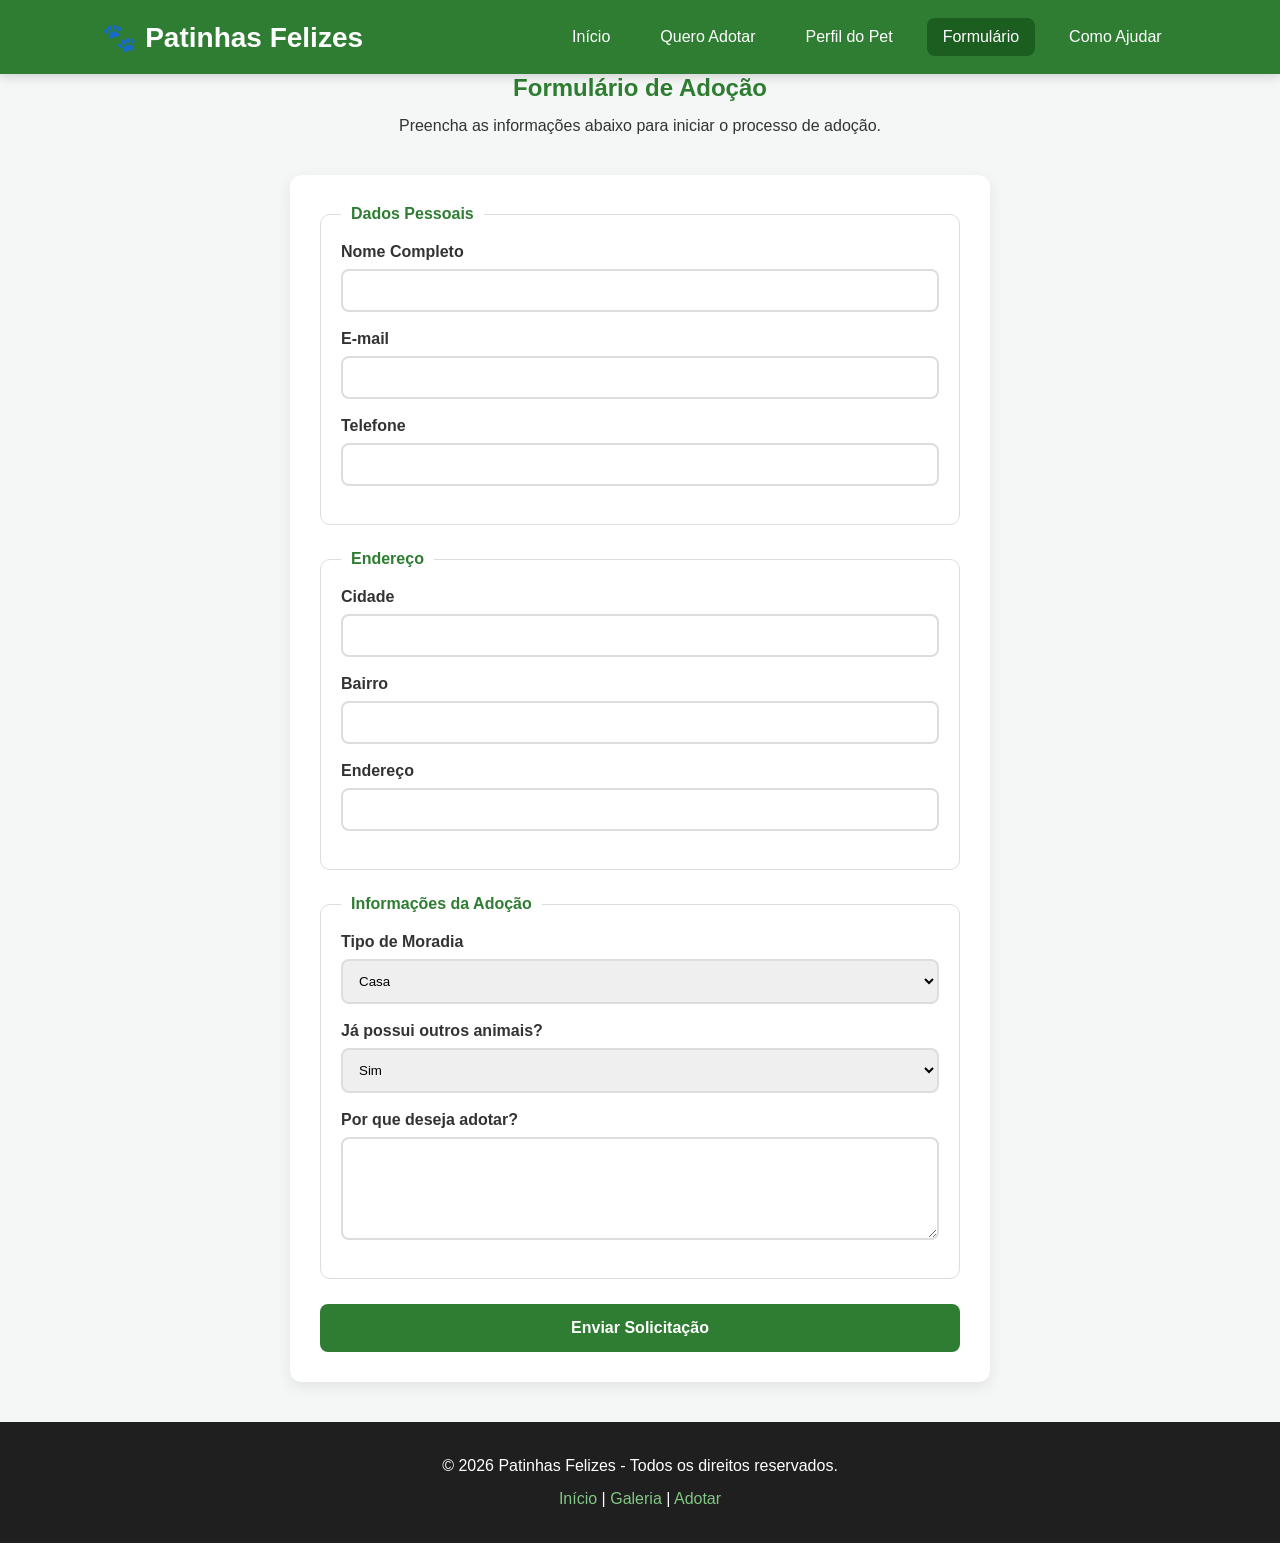
==== Patinhas felizes/adotar.html @ 5662692b "Organiza todas as páginas em arquivos separados fazendo a ligação entre elas" ====
<!DOCTYPE html>
<html lang="pt-BR">

<head>
    <meta charset="UTF-8">
    <meta name="viewport" content="width=device-width, initial-scale=1.0">
    <title>Patinhas Felizes | Formulário de Adoção</title>

    <link rel="stylesheet" href="style.css">
</head>

<body>

    <header class="cabecalho-principal">

        <div class="logo">
            🐾 Patinhas Felizes
        </div>

        <nav class="menu-navegacao">
            <a href="index.html">Início</a>
            <a href="galeria.html">Quero Adotar</a>
            <a href="pet.html">Perfil do Pet</a>
            <a href="adotar.html" class="ativo">Formulário</a>
            <a href="ajudar.html">Como Ajudar</a>
        </nav>

    </header>

    <main>

        <section class="topo-pagina">

            <h1>Formulário de Adoção</h1>

            <p>
                Preencha as informações abaixo para iniciar o processo de adoção.
            </p>

        </section>

        <form class="container-formulario">

            <fieldset>

                <legend><strong>Dados Pessoais</strong></legend>

                <div class="grupo-campo">
                    <label for="nome">Nome Completo</label>
                    <input type="text" id="nome" required>
                </div>

                <div class="grupo-campo">
                    <label for="email">E-mail</label>
                    <input type="email" id="email" required>
                </div>

                <div class="grupo-campo">
                    <label for="telefone">Telefone</label>
                    <input type="tel" id="telefone" required>
                </div>

            </fieldset>

            <fieldset>

                <legend><strong>Endereço</strong></legend>

                <div class="grupo-campo">
                    <label for="cidade">Cidade</label>
                    <input type="text" id="cidade" required>
                </div>

                <div class="grupo-campo">
                    <label for="bairro">Bairro</label>
                    <input type="text" id="bairro" required>
                </div>

                <div class="grupo-campo">
                    <label for="endereco">Endereço</label>
                    <input type="text" id="endereco" required>
                </div>

            </fieldset>

            <fieldset>

                <legend><strong>Informações da Adoção</strong></legend>

                <div class="grupo-campo">

                    <label for="moradia">Tipo de Moradia</label>

                    <select id="moradia">

                        <option>Casa</option>
                        <option>Apartamento</option>

                    </select>

                </div>

                <div class="grupo-campo">

                    <label for="animais">

                        Já possui outros animais?

                    </label>

                    <select id="animais">

                        <option>Sim</option>
                        <option>Não</option>

                    </select>

                </div>

                <div class="grupo-campo">

                    <label for="motivo">

                        Por que deseja adotar?

                    </label>

                    <textarea id="motivo" rows="5" required></textarea>

                </div>

            </fieldset>

            <button class="botao-enviar">

                Enviar Solicitação

            </button>

        </form>

    </main>

    <footer class="rodape-principal">

        <p>
            © 2026 Patinhas Felizes - Todos os direitos reservados.
        </p>

        <div class="links-rodape">

            <a href="index.html">Início</a> |

            <a href="galeria.html">Galeria</a> |

            <a href="adotar.html">Adotar</a>

        </div>

    </footer>

</body>

</html>
---- Patinhas felizes/style.css ----
*{
margin:0;
padding:0;
box-sizing:border-box;
font-family:'Segoe UI',Tahoma,Geneva,Verdana,sans-serif;
}
html{scroll-behavior:smooth;}
body{
background:#f4f7f5;
color:#333;
display:flex;
flex-direction:column;
min-height:100vh;
}
.cabecalho-principal{
background:#2e7d32;
display:flex;
justify-content:space-between;
align-items:center;
padding:18px 8%;
position:sticky;
top:0;
z-index:100;
box-shadow:0 3px 10px rgba(0,0,0,.15);
}
.logo{color:#fff;font-size:28px;font-weight:bold;}
.menu-navegacao{display:flex;gap:18px;flex-wrap:wrap;}
.menu-navegacao a{
color:#fff;
text-decoration:none;
padding:10px 16px;
border-radius:8px;
transition:.3s;
}
.menu-navegacao a:hover,.ativo{background:#1b5e20;}
.hero-banner{
background:linear-gradient(135deg,#81c784,#66bb6a);
color:#fff;
text-align:center;
padding:90px 30px;
}
.hero-banner h1{font-size:42px;margin-bottom:20px;}
.hero-banner p{font-size:20px;max-width:700px;margin:auto;}
.botao-link{
display:inline-block;
margin-top:20px;
background:#2e7d32;
color:#fff;
text-decoration:none;
padding:12px 25px;
border-radius:8px;
transition:.3s;
font-weight:bold;
}
.botao-link:hover{background:#1b5e20;transform:translateY(-3px);box-shadow:0 6px 15px rgba(0,0,0,.2);}
.container-geral{width:90%;max-width:1200px;margin:40px auto;}
.topo-pagina{text-align:center;margin-bottom:40px;}
.topo-pagina h1{color:#2e7d32;margin-bottom:15px;}
.grid-home-container{display:grid;grid-template-columns:2fr 1fr;gap:35px;width:90%;max-width:1200px;margin:50px auto;}
.barra-avisos,.ficha-rapida,.biografia-detalhada,.container-formulario,.card-ajuda{
background:#fff;
box-shadow:0 5px 15px rgba(0,0,0,.08);
border-radius:12px;
}
.barra-avisos{padding:25px;}
.card-aviso{background:#f8f8f8;padding:18px;border-left:6px solid #2e7d32;margin-top:20px;border-radius:8px;}
.grid-galeria-pets{display:grid;grid-template-columns:repeat(auto-fit,minmax(300px,1fr));gap:30px;}
.card-pet{background:#fff;border-radius:15px;overflow:hidden;box-shadow:0 8px 20px rgba(0,0,0,.08);transition:.3s;}
.card-pet:hover,.card-ajuda:hover{transform:translateY(-6px);}
.foto-placeholder{height:220px;background:#dcdcdc;display:flex;justify-content:center;align-items:center;font-size:22px;}
.info-pet{padding:20px;}
.info-pet h3{color:#2e7d32;margin-bottom:10px;}
.info-pet p{margin-bottom:8px;}
.flex-perfil-container{display:flex;gap:50px;flex-wrap:wrap;width:90%;max-width:1200px;margin:40px auto;}
.foto-lateral{flex:1;}
.foto-grande{height:350px;background:#d7d7d7;border-radius:12px;display:flex;justify-content:center;align-items:center;font-size:26px;}
.ficha-rapida{margin-top:20px;padding:20px;}
.biografia-detalhada{flex:2;padding:25px;}
.biografia-detalhada ul{margin-left:20px;}
.caixa-acao{margin-top:30px;background:#e8f5e9;padding:25px;border-radius:10px;}
.container-formulario{width:90%;max-width:700px;margin:40px auto;padding:30px;}
fieldset{border:1px solid #ddd;padding:20px;border-radius:10px;margin-bottom:25px;}
legend{color:#2e7d32;padding:0 10px;}
.grupo-campo{display:flex;flex-direction:column;margin-bottom:18px;}
.grupo-campo label{margin-bottom:8px;font-weight:600;}
.grupo-campo input,.grupo-campo select,.grupo-campo textarea{
padding:12px;border:2px solid #ddd;border-radius:8px;outline:none;transition:.3s;
}
.grupo-campo input:focus,.grupo-campo select:focus,.grupo-campo textarea:focus{border-color:#2e7d32;}
.botao-enviar{
width:100%;background:#2e7d32;color:#fff;border:none;padding:15px;border-radius:8px;cursor:pointer;font-size:16px;font-weight:bold;transition:.3s;
}
.botao-enviar:hover{background:#1b5e20;}
.flex-ajuda-cards{display:flex;gap:25px;flex-wrap:wrap;}
.card-ajuda{flex:1 1 300px;padding:25px;}
.rodape-principal{margin-top:auto;background:#1f1f1f;color:#fff;text-align:center;padding:35px;}
.links-rodape{margin-top:15px;}
.links-rodape a{color:#81c784;text-decoration:none;}
.links-rodape a:hover{text-decoration:underline;}
@media(max-width:900px){
.grid-home-container{grid-template-columns:1fr;}
.flex-perfil-container{flex-direction:column;}
.cabecalho-principal{flex-direction:column;gap:20px;}
.hero-banner h1{font-size:32px;}
}
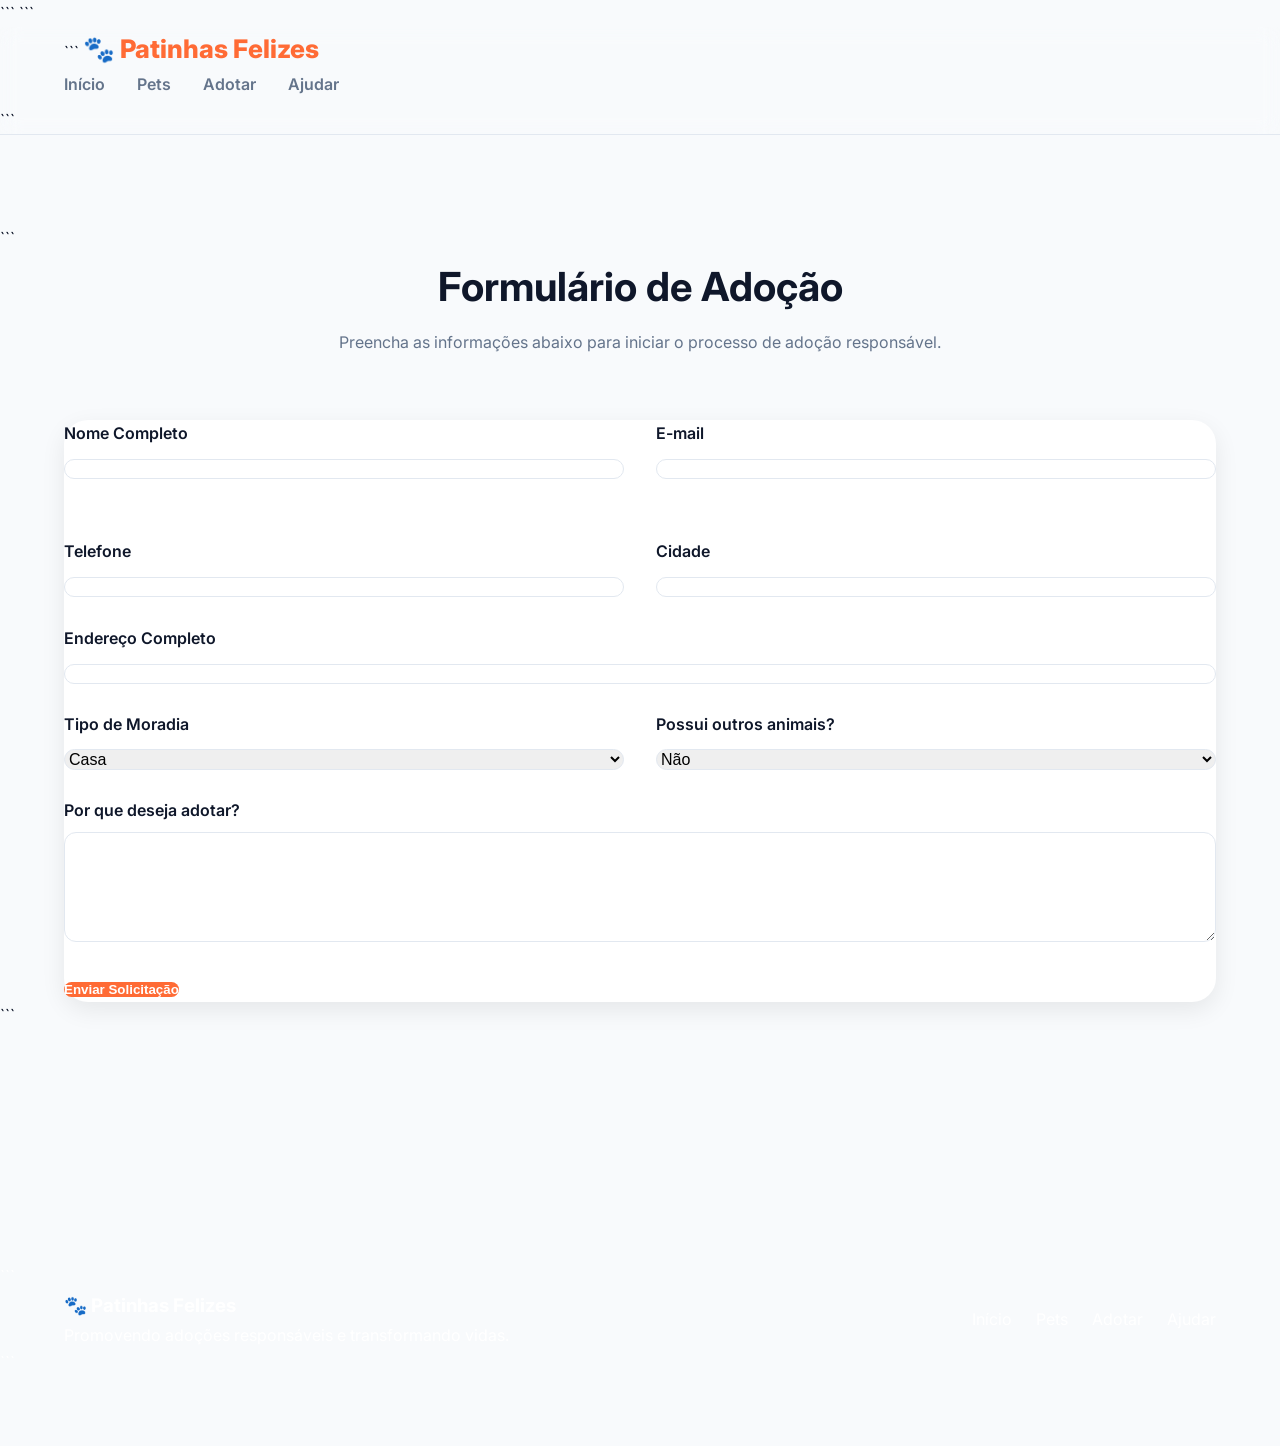
==== commit 8f94321d: "Refaz todo o CSS deixando mais profissional e interativo (usando IA obviamente" ====
--- a/Patinhas felizes/adotar.html
+++ b/Patinhas felizes/adotar.html
@@ -1,164 +1,184 @@
 <!DOCTYPE html>
+
 <html lang="pt-BR">
-
 <head>
     <meta charset="UTF-8">
     <meta name="viewport" content="width=device-width, initial-scale=1.0">
-    <title>Patinhas Felizes | Formulário de Adoção</title>
+    <title>Formulário de Adoção | Patinhas Felizes</title>
 
-    <link rel="stylesheet" href="style.css">
+```
+<link rel="stylesheet" href="style.css">
+
+<link rel="preconnect" href="https://fonts.googleapis.com">
+<link rel="preconnect" href="https://fonts.gstatic.com" crossorigin>
+
+<link href="https://fonts.googleapis.com/css2?family=Inter:wght@300;400;500;600;700;800&display=swap" rel="stylesheet">
+```
+
 </head>
-
 <body>
 
-    <header class="cabecalho-principal">
+<header>
+    <div class="container navbar">
 
-        <div class="logo">
-            🐾 Patinhas Felizes
-        </div>
+```
+    <a href="index.html" class="logo">
+        🐾 Patinhas Felizes
+    </a>
 
-        <nav class="menu-navegacao">
-            <a href="index.html">Início</a>
-            <a href="galeria.html">Quero Adotar</a>
-            <a href="pet.html">Perfil do Pet</a>
-            <a href="adotar.html" class="ativo">Formulário</a>
-            <a href="ajudar.html">Como Ajudar</a>
-        </nav>
+    <nav>
+        <ul class="menu">
+            <li><a href="index.html">Início</a></li>
+            <li><a href="galeria.html">Pets</a></li>
+            <li><a href="adotar.html">Adotar</a></li>
+            <li><a href="ajudar.html">Ajudar</a></li>
+        </ul>
+    </nav>
 
-    </header>
+</div>
+```
 
-    <main>
+</header>
 
-        <section class="topo-pagina">
+<main>
 
-            <h1>Formulário de Adoção</h1>
+<section>
 
-            <p>
-                Preencha as informações abaixo para iniciar o processo de adoção.
-            </p>
+```
+<div class="container">
 
-        </section>
+    <div class="section-title">
 
-        <form class="container-formulario">
-
-            <fieldset>
-
-                <legend><strong>Dados Pessoais</strong></legend>
-
-                <div class="grupo-campo">
-                    <label for="nome">Nome Completo</label>
-                    <input type="text" id="nome" required>
-                </div>
-
-                <div class="grupo-campo">
-                    <label for="email">E-mail</label>
-                    <input type="email" id="email" required>
-                </div>
-
-                <div class="grupo-campo">
-                    <label for="telefone">Telefone</label>
-                    <input type="tel" id="telefone" required>
-                </div>
-
-            </fieldset>
-
-            <fieldset>
-
-                <legend><strong>Endereço</strong></legend>
-
-                <div class="grupo-campo">
-                    <label for="cidade">Cidade</label>
-                    <input type="text" id="cidade" required>
-                </div>
-
-                <div class="grupo-campo">
-                    <label for="bairro">Bairro</label>
-                    <input type="text" id="bairro" required>
-                </div>
-
-                <div class="grupo-campo">
-                    <label for="endereco">Endereço</label>
-                    <input type="text" id="endereco" required>
-                </div>
-
-            </fieldset>
-
-            <fieldset>
-
-                <legend><strong>Informações da Adoção</strong></legend>
-
-                <div class="grupo-campo">
-
-                    <label for="moradia">Tipo de Moradia</label>
-
-                    <select id="moradia">
-
-                        <option>Casa</option>
-                        <option>Apartamento</option>
-
-                    </select>
-
-                </div>
-
-                <div class="grupo-campo">
-
-                    <label for="animais">
-
-                        Já possui outros animais?
-
-                    </label>
-
-                    <select id="animais">
-
-                        <option>Sim</option>
-                        <option>Não</option>
-
-                    </select>
-
-                </div>
-
-                <div class="grupo-campo">
-
-                    <label for="motivo">
-
-                        Por que deseja adotar?
-
-                    </label>
-
-                    <textarea id="motivo" rows="5" required></textarea>
-
-                </div>
-
-            </fieldset>
-
-            <button class="botao-enviar">
-
-                Enviar Solicitação
-
-            </button>
-
-        </form>
-
-    </main>
-
-    <footer class="rodape-principal">
+        <h2>Formulário de Adoção</h2>
 
         <p>
-            © 2026 Patinhas Felizes - Todos os direitos reservados.
+            Preencha as informações abaixo para iniciar o processo de adoção responsável.
         </p>
 
-        <div class="links-rodape">
+    </div>
 
-            <a href="index.html">Início</a> |
+    <form>
 
-            <a href="galeria.html">Galeria</a> |
+        <div class="grid grid-2">
 
-            <a href="adotar.html">Adotar</a>
+            <div class="form-group">
+                <label for="nome">Nome Completo</label>
+                <input type="text" id="nome" required>
+            </div>
+
+            <div class="form-group">
+                <label for="email">E-mail</label>
+                <input type="email" id="email" required>
+            </div>
+
+            <div class="form-group">
+                <label for="telefone">Telefone</label>
+                <input type="tel" id="telefone" required>
+            </div>
+
+            <div class="form-group">
+                <label for="cidade">Cidade</label>
+                <input type="text" id="cidade" required>
+            </div>
 
         </div>
 
-    </footer>
+        <div class="form-group">
+            <label for="endereco">Endereço Completo</label>
+            <input type="text" id="endereco" required>
+        </div>
+
+        <div class="grid grid-2">
+
+            <div class="form-group">
+
+                <label for="moradia">
+                    Tipo de Moradia
+                </label>
+
+                <select id="moradia">
+
+                    <option>Casa</option>
+                    <option>Apartamento</option>
+                    <option>Sítio</option>
+                    <option>Chácara</option>
+
+                </select>
+
+            </div>
+
+            <div class="form-group">
+
+                <label for="animais">
+                    Possui outros animais?
+                </label>
+
+                <select id="animais">
+
+                    <option>Não</option>
+                    <option>Sim</option>
+
+                </select>
+
+            </div>
+
+        </div>
+
+        <div class="form-group">
+
+            <label for="motivo">
+                Por que deseja adotar?
+            </label>
+
+            <textarea
+                id="motivo"
+                rows="6"
+                required>
+            </textarea>
+
+        </div>
+
+        <button type="submit" class="btn">
+            Enviar Solicitação
+        </button>
+
+    </form>
+
+</div>
+```
+
+</section>
+
+</main>
+
+<footer>
+
+```
+<div class="container footer-content">
+
+    <div>
+
+        <h3>🐾 Patinhas Felizes</h3>
+
+        <p>
+            Promovendo adoções responsáveis e transformando vidas.
+        </p>
+
+    </div>
+
+    <div class="footer-links">
+
+        <a href="index.html">Início</a>
+        <a href="galeria.html">Pets</a>
+        <a href="adotar.html">Adotar</a>
+        <a href="ajudar.html">Ajudar</a>
+
+    </div>
+
+</div>
+```
+
+</footer>
 
 </body>
-
-</html>+</html>
--- a/Patinhas felizes/style.css
+++ b/Patinhas felizes/style.css
@@ -1,105 +1,529 @@
+:root{
+--primary:#ff6b35;
+--primary-dark:#e85a2a;
+
+```
+--secondary:#4f46e5;
+
+--bg:#f8fafc;
+--surface:#ffffff;
+
+--text:#0f172a;
+--text-light:#64748b;
+
+--border:#e2e8f0;
+
+--shadow-sm:0 4px 12px rgba(0,0,0,.05);
+--shadow-md:0 8px 24px rgba(0,0,0,.08);
+--shadow-lg:0 12px 40px rgba(0,0,0,.12);
+
+--radius:18px;
+
+--container:1200px;
+```
+
+}
+
 *{
 margin:0;
 padding:0;
 box-sizing:border-box;
-font-family:'Segoe UI',Tahoma,Geneva,Verdana,sans-serif;
-}
-html{scroll-behavior:smooth;}
+}
+
+html{
+scroll-behavior:smooth;
+}
+
 body{
-background:#f4f7f5;
-color:#333;
-display:flex;
-flex-direction:column;
-min-height:100vh;
-}
-.cabecalho-principal{
-background:#2e7d32;
+font-family:'Inter',sans-serif;
+background:var(--bg);
+color:var(--text);
+line-height:1.7;
+}
+
+img{
+max-width:100%;
+display:block;
+}
+
+a{
+text-decoration:none;
+color:inherit;
+}
+
+ul{
+list-style:none;
+}
+
+.container{
+width:90%;
+max-width:var(--container);
+margin:auto;
+}
+
+/* HEADER */
+
+header{
+position:sticky;
+top:0;
+z-index:1000;
+
+```
+background:rgba(255,255,255,.95);
+
+backdrop-filter:blur(10px);
+
+border-bottom:1px solid var(--border);
+```
+
+}
+
+.navbar{
+height:80px;
+
+```
 display:flex;
 justify-content:space-between;
 align-items:center;
-padding:18px 8%;
-position:sticky;
-top:0;
-z-index:100;
-box-shadow:0 3px 10px rgba(0,0,0,.15);
-}
-.logo{color:#fff;font-size:28px;font-weight:bold;}
-.menu-navegacao{display:flex;gap:18px;flex-wrap:wrap;}
-.menu-navegacao a{
-color:#fff;
-text-decoration:none;
-padding:10px 16px;
-border-radius:8px;
+```
+
+}
+
+.logo{
+font-size:1.6rem;
+font-weight:800;
+color:var(--primary);
+}
+
+.menu{
+display:flex;
+gap:2rem;
+}
+
+.menu a{
+color:var(--text-light);
+font-weight:600;
 transition:.3s;
 }
-.menu-navegacao a:hover,.ativo{background:#1b5e20;}
-.hero-banner{
-background:linear-gradient(135deg,#81c784,#66bb6a);
-color:#fff;
+
+.menu a:hover{
+color:var(--primary);
+}
+
+/* HERO */
+
+.hero{
+padding:100px 0;
+}
+
+.hero-content{
+display:grid;
+grid-template-columns:1fr 1fr;
+gap:4rem;
+align-items:center;
+}
+
+.badge{
+display:inline-block;
+
+```
+padding:.5rem 1rem;
+
+background:#fff1eb;
+
+color:var(--primary);
+
+border-radius:999px;
+
+font-weight:600;
+
+margin-bottom:1.5rem;
+```
+
+}
+
+.hero h1{
+font-size:3.5rem;
+line-height:1.1;
+margin-bottom:1.5rem;
+}
+
+.hero p{
+font-size:1.1rem;
+color:var(--text-light);
+margin-bottom:2rem;
+}
+
+.hero-buttons{
+display:flex;
+gap:1rem;
+flex-wrap:wrap;
+}
+
+.hero-image img{
+border-radius:30px;
+box-shadow:var(--shadow-lg);
+}
+
+/* BOTÕES */
+
+.btn{
+display:inline-flex;
+align-items:center;
+justify-content:center;
+
+```
+padding:14px 28px;
+
+background:var(--primary);
+
+color:white;
+
+border:none;
+
+border-radius:999px;
+
+font-weight:600;
+
+transition:.3s;
+```
+
+}
+
+.btn:hover{
+background:var(--primary-dark);
+transform:translateY(-3px);
+}
+
+.btn-outline{
+background:white;
+color:var(--primary);
+
+```
+border:2px solid var(--primary);
+```
+
+}
+
+.btn-outline:hover{
+background:var(--primary);
+color:white;
+}
+
+/* SEÇÕES */
+
+section{
+padding:90px 0;
+}
+
+.section-title{
 text-align:center;
-padding:90px 30px;
-}
-.hero-banner h1{font-size:42px;margin-bottom:20px;}
-.hero-banner p{font-size:20px;max-width:700px;margin:auto;}
-.botao-link{
-display:inline-block;
-margin-top:20px;
-background:#2e7d32;
-color:#fff;
-text-decoration:none;
-padding:12px 25px;
-border-radius:8px;
+margin-bottom:4rem;
+}
+
+.section-title h2{
+font-size:2.5rem;
+margin-bottom:.5rem;
+}
+
+.section-title p{
+color:var(--text-light);
+}
+
+/* GRID */
+
+.grid{
+display:grid;
+gap:2rem;
+}
+
+.grid-2{
+grid-template-columns:repeat(2,1fr);
+}
+
+.grid-3{
+grid-template-columns:repeat(3,1fr);
+}
+
+.grid-4{
+grid-template-columns:repeat(4,1fr);
+}
+
+/* CARDS */
+
+.card{
+background:white;
+
+```
+padding:2rem;
+
+border-radius:var(--radius);
+
+box-shadow:var(--shadow-sm);
+
 transition:.3s;
-font-weight:bold;
-}
-.botao-link:hover{background:#1b5e20;transform:translateY(-3px);box-shadow:0 6px 15px rgba(0,0,0,.2);}
-.container-geral{width:90%;max-width:1200px;margin:40px auto;}
-.topo-pagina{text-align:center;margin-bottom:40px;}
-.topo-pagina h1{color:#2e7d32;margin-bottom:15px;}
-.grid-home-container{display:grid;grid-template-columns:2fr 1fr;gap:35px;width:90%;max-width:1200px;margin:50px auto;}
-.barra-avisos,.ficha-rapida,.biografia-detalhada,.container-formulario,.card-ajuda{
-background:#fff;
-box-shadow:0 5px 15px rgba(0,0,0,.08);
+```
+
+}
+
+.card:hover{
+transform:translateY(-8px);
+box-shadow:var(--shadow-md);
+}
+
+.card h2{
+color:var(--primary);
+margin-bottom:.5rem;
+}
+
+.card h3{
+margin-bottom:1rem;
+}
+
+.card p{
+color:var(--text-light);
+}
+
+/* AVISO */
+
+.notice{
+padding:4rem;
+
+```
+border-radius:24px;
+
+background:linear-gradient(
+    135deg,
+    var(--primary),
+    var(--secondary)
+);
+
+color:white;
+
+text-align:center;
+```
+
+}
+
+.notice h2{
+margin-bottom:1rem;
+}
+
+.notice p{
+opacity:.9;
+}
+
+/* FOOTER */
+
+footer{
+margin-top:5rem;
+
+```
+background:#0f172a;
+
+color:white;
+
+padding:4rem 0;
+```
+
+}
+
+.footer-content{
+display:flex;
+justify-content:space-between;
+align-items:center;
+gap:2rem;
+}
+
+.footer-links{
+display:flex;
+gap:1.5rem;
+}
+
+.footer-links a{
+transition:.3s;
+}
+
+.footer-links a:hover{
+color:var(--primary);
+}
+
+/* FORMULÁRIOS */
+
+form{
+background:white;
+
+```
+padding:3rem;
+
+border-radius:24px;
+
+box-shadow:var(--shadow-md);
+```
+
+}
+
+.form-group{
+margin-bottom:1.5rem;
+}
+
+label{
+display:block;
+margin-bottom:.5rem;
+font-weight:600;
+}
+
+input,
+textarea,
+select{
+width:100%;
+
+```
+padding:14px;
+
+border:1px solid var(--border);
+
 border-radius:12px;
-}
-.barra-avisos{padding:25px;}
-.card-aviso{background:#f8f8f8;padding:18px;border-left:6px solid #2e7d32;margin-top:20px;border-radius:8px;}
-.grid-galeria-pets{display:grid;grid-template-columns:repeat(auto-fit,minmax(300px,1fr));gap:30px;}
-.card-pet{background:#fff;border-radius:15px;overflow:hidden;box-shadow:0 8px 20px rgba(0,0,0,.08);transition:.3s;}
-.card-pet:hover,.card-ajuda:hover{transform:translateY(-6px);}
-.foto-placeholder{height:220px;background:#dcdcdc;display:flex;justify-content:center;align-items:center;font-size:22px;}
-.info-pet{padding:20px;}
-.info-pet h3{color:#2e7d32;margin-bottom:10px;}
-.info-pet p{margin-bottom:8px;}
-.flex-perfil-container{display:flex;gap:50px;flex-wrap:wrap;width:90%;max-width:1200px;margin:40px auto;}
-.foto-lateral{flex:1;}
-.foto-grande{height:350px;background:#d7d7d7;border-radius:12px;display:flex;justify-content:center;align-items:center;font-size:26px;}
-.ficha-rapida{margin-top:20px;padding:20px;}
-.biografia-detalhada{flex:2;padding:25px;}
-.biografia-detalhada ul{margin-left:20px;}
-.caixa-acao{margin-top:30px;background:#e8f5e9;padding:25px;border-radius:10px;}
-.container-formulario{width:90%;max-width:700px;margin:40px auto;padding:30px;}
-fieldset{border:1px solid #ddd;padding:20px;border-radius:10px;margin-bottom:25px;}
-legend{color:#2e7d32;padding:0 10px;}
-.grupo-campo{display:flex;flex-direction:column;margin-bottom:18px;}
-.grupo-campo label{margin-bottom:8px;font-weight:600;}
-.grupo-campo input,.grupo-campo select,.grupo-campo textarea{
-padding:12px;border:2px solid #ddd;border-radius:8px;outline:none;transition:.3s;
-}
-.grupo-campo input:focus,.grupo-campo select:focus,.grupo-campo textarea:focus{border-color:#2e7d32;}
-.botao-enviar{
-width:100%;background:#2e7d32;color:#fff;border:none;padding:15px;border-radius:8px;cursor:pointer;font-size:16px;font-weight:bold;transition:.3s;
-}
-.botao-enviar:hover{background:#1b5e20;}
-.flex-ajuda-cards{display:flex;gap:25px;flex-wrap:wrap;}
-.card-ajuda{flex:1 1 300px;padding:25px;}
-.rodape-principal{margin-top:auto;background:#1f1f1f;color:#fff;text-align:center;padding:35px;}
-.links-rodape{margin-top:15px;}
-.links-rodape a{color:#81c784;text-decoration:none;}
-.links-rodape a:hover{text-decoration:underline;}
+
+font-size:1rem;
+```
+
+}
+
+input:focus,
+textarea:focus,
+select:focus{
+outline:none;
+
+```
+border-color:var(--primary);
+
+box-shadow:0 0 0 4px rgba(255,107,53,.15);
+```
+
+}
+
+/* PERFIL PET */
+
+.pet-profile{
+display:grid;
+grid-template-columns:1fr 1fr;
+gap:4rem;
+}
+
+.pet-profile img{
+border-radius:24px;
+box-shadow:var(--shadow-md);
+}
+
+.info-box{
+background:white;
+
+```
+padding:1.5rem;
+
+border-radius:16px;
+
+margin-bottom:1rem;
+```
+
+}
+
+/* PETS */
+
+.pet-card img{
+width:100%;
+height:260px;
+
+```
+object-fit:cover;
+
+border-radius:12px;
+```
+
+}
+
+.pet-info{
+margin:.7rem 0 1rem;
+color:var(--text-light);
+}
+
+/* RESPONSIVO */
+
 @media(max-width:900px){
-.grid-home-container{grid-template-columns:1fr;}
-.flex-perfil-container{flex-direction:column;}
-.cabecalho-principal{flex-direction:column;gap:20px;}
-.hero-banner h1{font-size:32px;}
-}
+
+```
+.hero-content,
+.pet-profile,
+.grid-2,
+.grid-3,
+.grid-4{
+    grid-template-columns:1fr;
+}
+
+.hero{
+    text-align:center;
+}
+
+.hero-buttons{
+    justify-content:center;
+}
+
+.hero h1{
+    font-size:2.8rem;
+}
+
+.footer-content{
+    flex-direction:column;
+    text-align:center;
+}
+```
+
+}
+
+@media(max-width:600px){
+
+```
+.navbar{
+    flex-direction:column;
+    height:auto;
+    padding:1rem 0;
+    gap:1rem;
+}
+
+.menu{
+    flex-wrap:wrap;
+    justify-content:center;
+    gap:1rem;
+}
+
+.hero h1{
+    font-size:2.2rem;
+}
+
+form{
+    padding:2rem;
+}
+
+.notice{
+    padding:2rem;
+}
+```
+
+}
+.pet-card{
+    overflow:hidden;
+}
+
+.pet-card img{
+    transition:.4s;
+}
+
+.pet-card:hover img{
+    transform:scale(1.05);
+}
+
+.pet-card .btn{
+    width:100%;
+    margin-top:1rem;
+}
